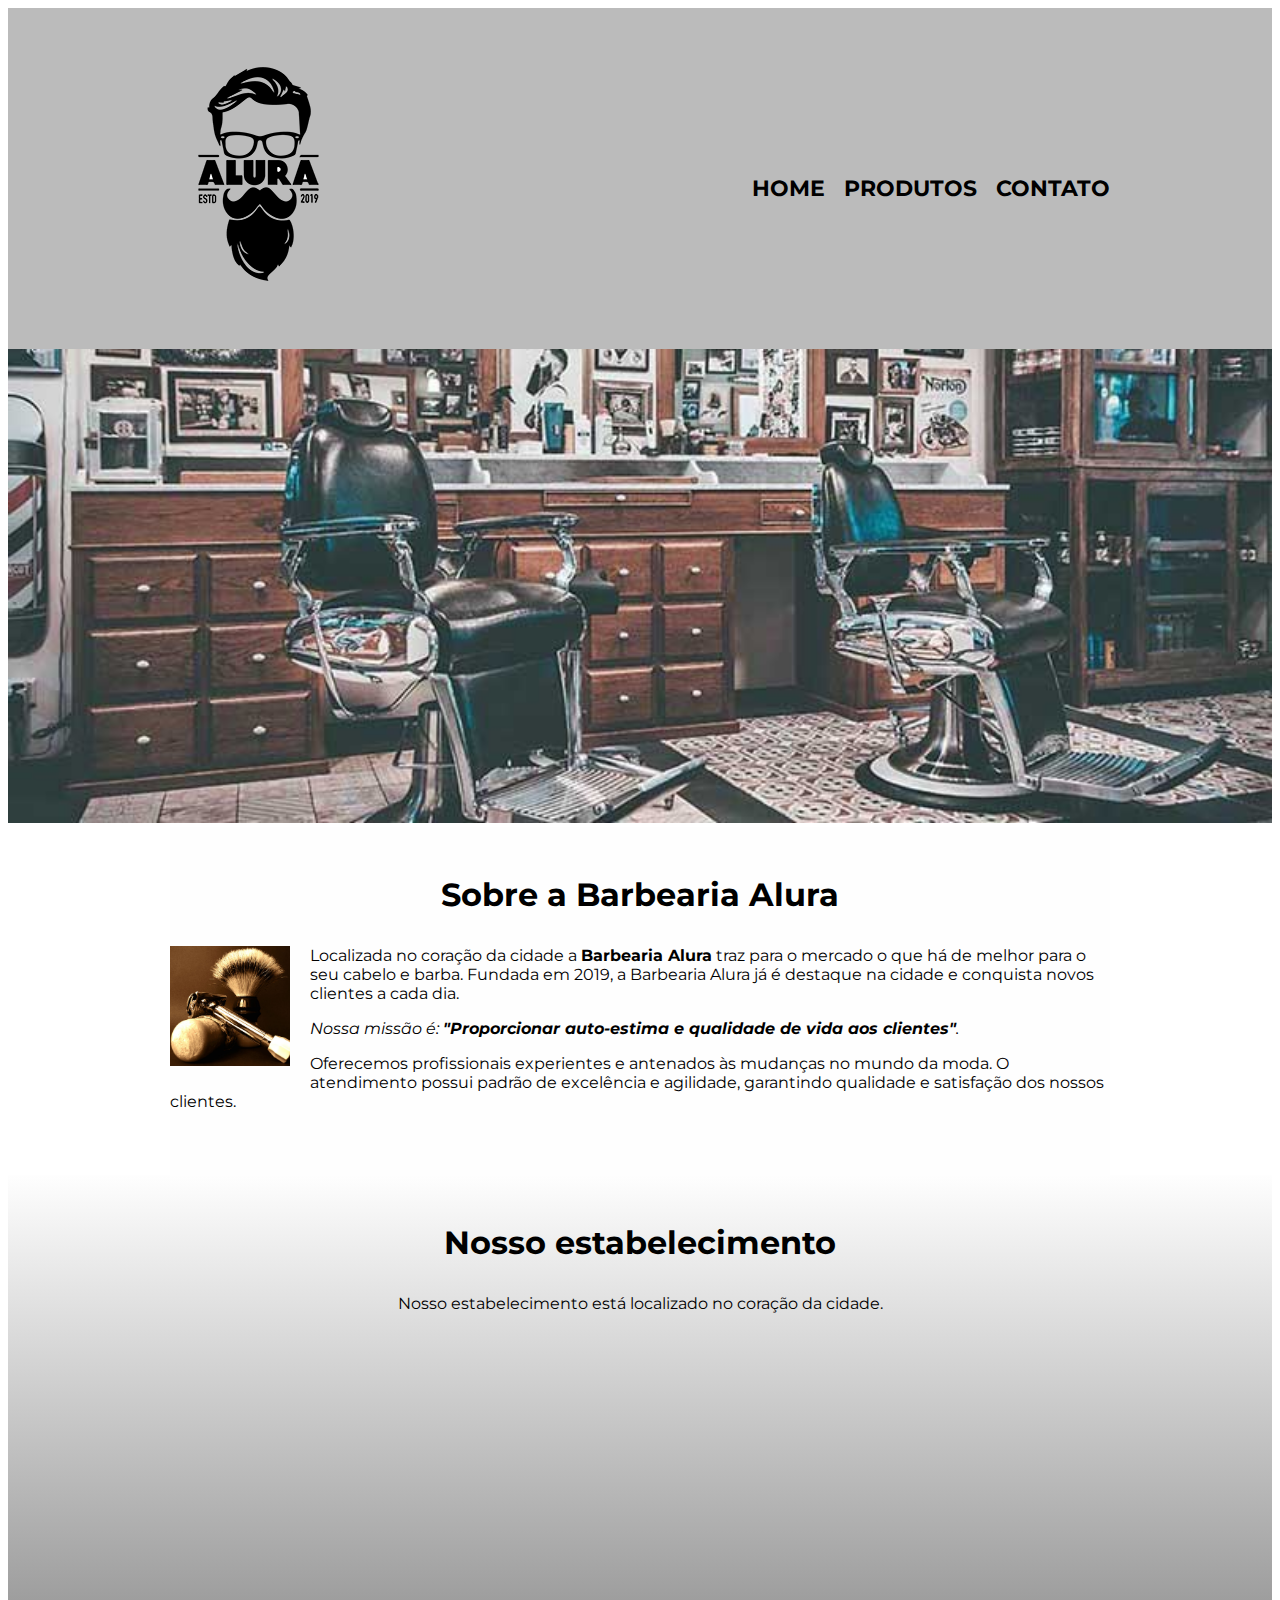
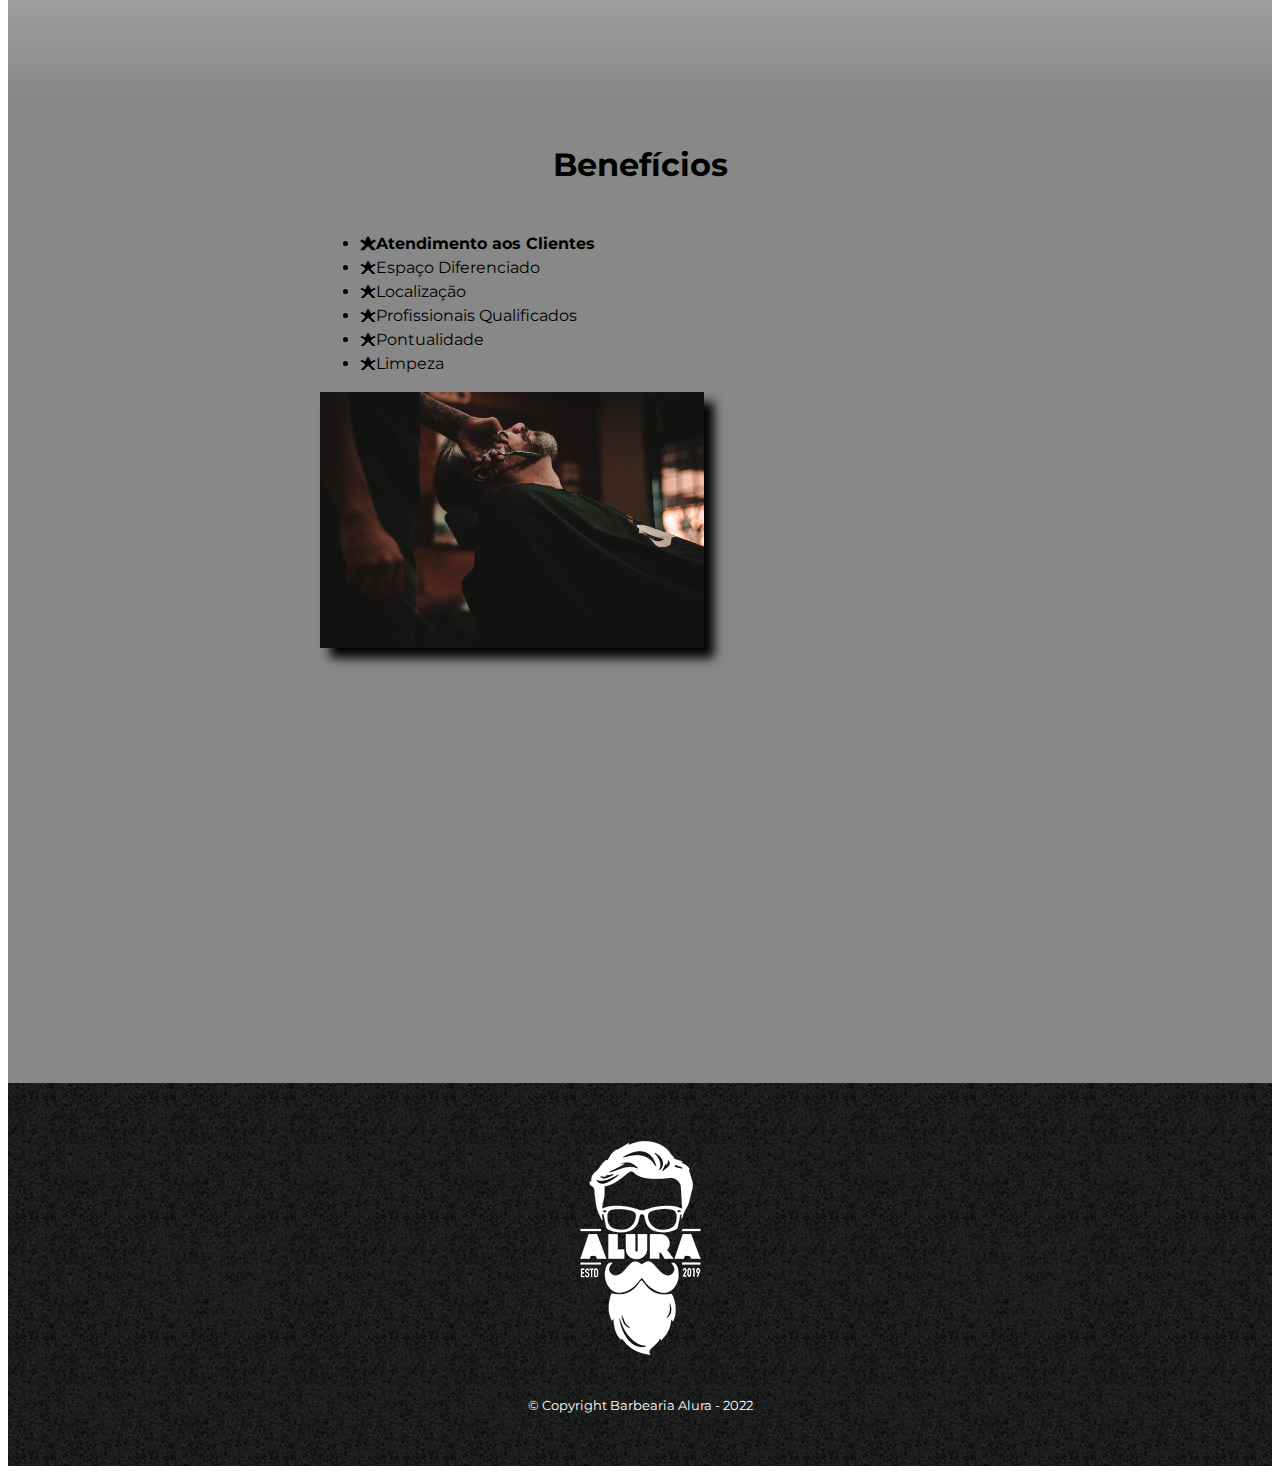
==== index.html @ 186a48ab "first commit" ====
<!DOCTYPE html>
<html lang="pt-br">
    <head>
        <meta charset="UTF-8">
        <meta name="viewport" content="width=device-width">
        <title>Tio waldo</title>
        <link rel="stylesheet" href="reset.css">
        <link rel="stylesheet" href="style.css">
        <link href="https://fonts.googleapis.com/css?family=Montserrat&display=swap" rel="stylesheet">
    </head>
    <body>
        <header>
            <div class="caixa">
                <h1><img src="./img/logo.png" alt="Logo Da Barbearia Alura"></h1>
                <nav>
                    <ul>
                        <li><a href="index.html">Home</a></li>
                        <li><a href="produtos.html">Produtos</a></li>
                        <li><a href="contato.html">Contato</a></li>
                    </ul>
                </nav>
            </div>
        </header>
        <img class="banner" src="img/banner.jpg">
        <main>
            <section class="principal">
                <h2 class="titulo-principal">Sobre a Barbearia Alura</h2>
                <img src="img/utensilios.jpg" alt="Utensilios de um barbeiro" class="utensilios">
                <p>Localizada no coração da cidade a <strong>Barbearia Alura</strong> traz para o mercado o que há de melhor para o seu cabelo e barba. Fundada em 2019, a Barbearia Alura já é destaque na cidade e conquista novos clientes a cada dia.</p>
                <p id="missao"><em>Nossa missão é: <strong>"Proporcionar auto-estima e qualidade de vida aos clientes"</strong>.</em></p>
                <p>Oferecemos profissionais experientes e antenados às mudanças no mundo da moda. O atendimento possui padrão de excelência e agilidade, garantindo qualidade e satisfação dos nossos clientes.</p>
            </section>

            <section class="mapa">
                <h3 class="titulo-principal">Nosso estabelecimento</h3>
                <p>Nosso estabelecimento está localizado no coração da cidade.</p>
                <div class="mapa-conteudo">
                    <iframe src="https://www.google.com/maps/embed?pb=!1m18!1m12!1m3!1d58516.80045410433!2d-46.726409224682065!3d-23.557665571508387!
                2m3!1f0!2f0!3f0!3m2!1i1024!2i768!4f13.1!3m3!1m2!1s0x94ce5a2b2ed7f3a1%3A0xab35da2f5ca62674!2sCaelum%20-%20Escola%20de%20Tecnologia!
                5e0!3m2!1spt-BR!2sbr!4v1660147147377!5m2!1spt-BR!2sbr" width="100%" height="300" style="border:0;" allowfullscreen="" loading="lazy" 
                referrerpolicy="no-referrer-when-downgrade"></iframe>
                </div>
            </section>

            <section class="beneficios">
                <h3 class="titulo-principal">Benefícios</h3>
                <div class="conteudo-beneficios">
                    <ul class="lista-beneficios">
                    <li class="itens">Atendimento aos Clientes</li>
                    <li class="itens">Espaço Diferenciado</li>
                    <li class="itens">Localização</li>
                    <li class="itens">Profissionais Qualificados</li>
                    <li class="itens">Pontualidade</li>
                    <li class="itens">Limpeza</li>
                </ul><img src="img/beneficios.jpg" class="imagem-beneficios">
                </div>
                
                <div class="video">
                    <iframe width="100%" height="315" src="https://www.youtube.com/embed/wcVVXUV0YUY" title="YouTube video player" 
                frameborder="0" allow="accelerometer; autoplay; clipboard-write; encrypted-media; gyroscope; picture-in-picture" 
                allowfullscreen></iframe>
                </div>              
            </section>
        </main>
        <footer>
            <img src="img/logo-branco.png">
            <p class="copyright">&copy; Copyright Barbearia Alura - 2022</p>
        </footer>
    </body>
</html>
---- style.css ----
body {
    font-family: 'Montserrat', sans-serif;
}

header {
    background: #BBBBBB;
    padding: 20px 0;
}

.caixa {
    position: relative;
    width: 940px;
    margin: 0 auto;
}

nav {
    position: absolute;
    top: 110px;
    right: 0;
}

nav li {
    display: inline;
    margin: 0 0 0 15px ;
}

nav a {
    text-transform: uppercase;
    color: #000000;
    font-weight: bold;
    font-size: 22px;
    text-decoration: none;
}

nav a:hover {
    color: #C78C19;
    text-decoration: underline;
}

/* css da página inicial */
.banner {
    width: 100%;
}

.titulo-principal { 
    text-align: center;
    font-size: 2em; /* 2x o tamanho base */
    margin: 0 0 1em;/* margem proporcional a fonte */
    clear: left;
}

.principal {
    padding: 3em 0;
    background: #FEFEFE;
    width: 940px;
    margin: 0 auto;
}

.principal p {
    margin: 0 0 1em;
}

.principal strong {
    font-weight: bold;
}

.principal em {
    font-style: italic;
}

.utensilios {
    width: 120px;
    float: left;
    margin: 0 20px 20px 0;
}

.mapa {
    padding: 3em 0;
    background: linear-gradient(#FEFEFE,#888888);
}

.mapa-conteudo {
    width: 940px;
    margin: 0 auto;
}

.mapa p {
    margin: 0 0 2em;
    text-align: center;
}

.beneficios {
    padding: 3em 0;
    background: #888888;

}

.conteudo-beneficios {
    width: 640px;
    margin: 0 auto;
}

.lista-beneficios {
    width: 40%;
    display: inline-block;
    vertical-align: top;
}

.itens {
    line-height: 1.5;
}

.itens:first-child {
    font-weight: bold;
}

.itens::before {
    content: "🟊";
}

.imagem-beneficios {
    width: 60%;
    opacity: 1;
    transition: 400ms;
    box-shadow: 10px 10px 10px #000000;
}

.imagem-beneficios:hover {
    opacity: 0.3;
}

.video {
    width: 560px;
    margin: 2em auto;
}

/* css da página produtos */
.produtos {
    width: 940px;
    margin: 0 auto;
    padding: 50px 0;
}

.produtos li {
    display: inline-block;
    text-align: center;
    width: 30%;
    vertical-align: top;
    margin: 0 1.5%;
    padding: 30px 15px;
    box-sizing: border-box;
    border: 3px solid #000000;
    border-radius: 10px;
}

.produtos li:hover {
    border-color: #C78C19;
} 

.produtos li:active {
    border-color: #088C19;
}

.produtos li:hover h2 {
    font-size: 32px;
}

.produtos h2 {
    font-size: 30px;
    font-weight: bold;
}

.produto-descricao {
    font-size: 18px;
}

.produto-preco {
    font-size: 22px;
    font-weight: bold;
    margin-top: 10px;
}

/* css footer e copyright  */
footer {
    text-align: center;
    background: url("img/bg.jpg");
    padding: 40px 0;
}

.copyright {
    color: #FFFFFF;
    font-size: 13px;
    margin-top: 20px;
}

/* css da página contato */
.main-contato {
    width: 940px;
    margin: 0 auto;
} 

form{
    margin: 40px 0;
}

form label, form legend {
    display: block;
    font-size: 20px;
    margin-bottom: 10px;
}

.input-padrao {
    display: block;
    margin-bottom: 20px;
    padding: 10px 25px;
    width: 50%;
}

.checkbox {
    margin: 20px 0;
}

.enviar {
    width: 40%;
    padding: 15px 0;
    background: orange;
    color: white;
    font-weight: bold;
    font-size: 18px;
    border: none;
    border-radius: 5px;
    transition: 1s all;
    cursor: pointer;
}

.enviar:hover {
    background: darkorange;
    transform: scale(1.2);
}

table {
    margin: 20px 0 40px;
}

thead {
    background: #555555;
    color: white;
    font-weight: bold;
}

td, th {
    border: 1px solid #000000;
    padding: 8px 15px;
}

@media screen and (max-width: 480px) {
    .caixa, .principal, .conteudo-beneficios, .mapa-conteudo, .video, .produtos {
        width: auto;
    }

    h1 {
        text-align: center;
    }

    nav {
        position: static;
        text-align: center;
    }

    .lista-beneficios, .imagem-beneficios, .imagem-produtos, form {
        width: 100%;
    }

    .produtos li {
        display: block;
        width: auto;
        margin: 30px;
    }

    .main-contato {
        width: auto;
        margin-left: 3em;
    }

    .input-padrao {
        width: 70%;
    }

    .enviar {
        width: auto;
    }
}
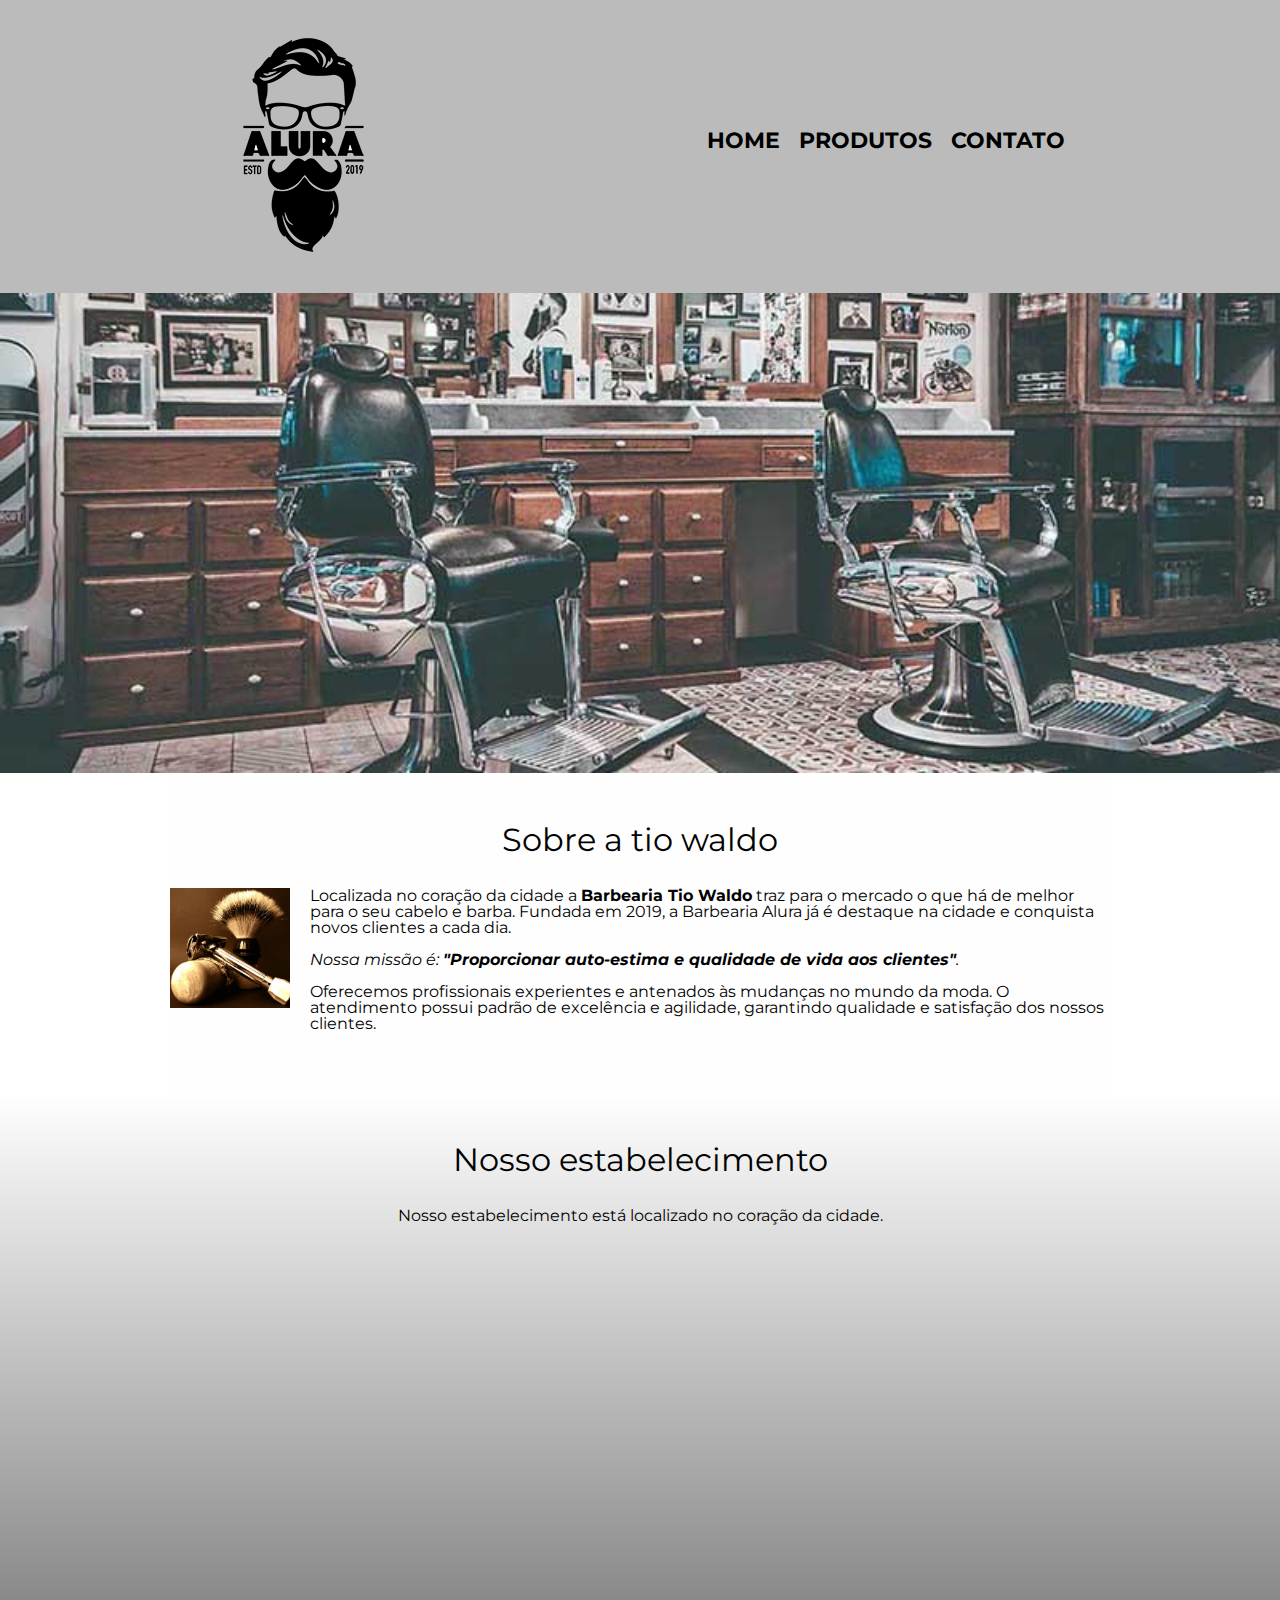
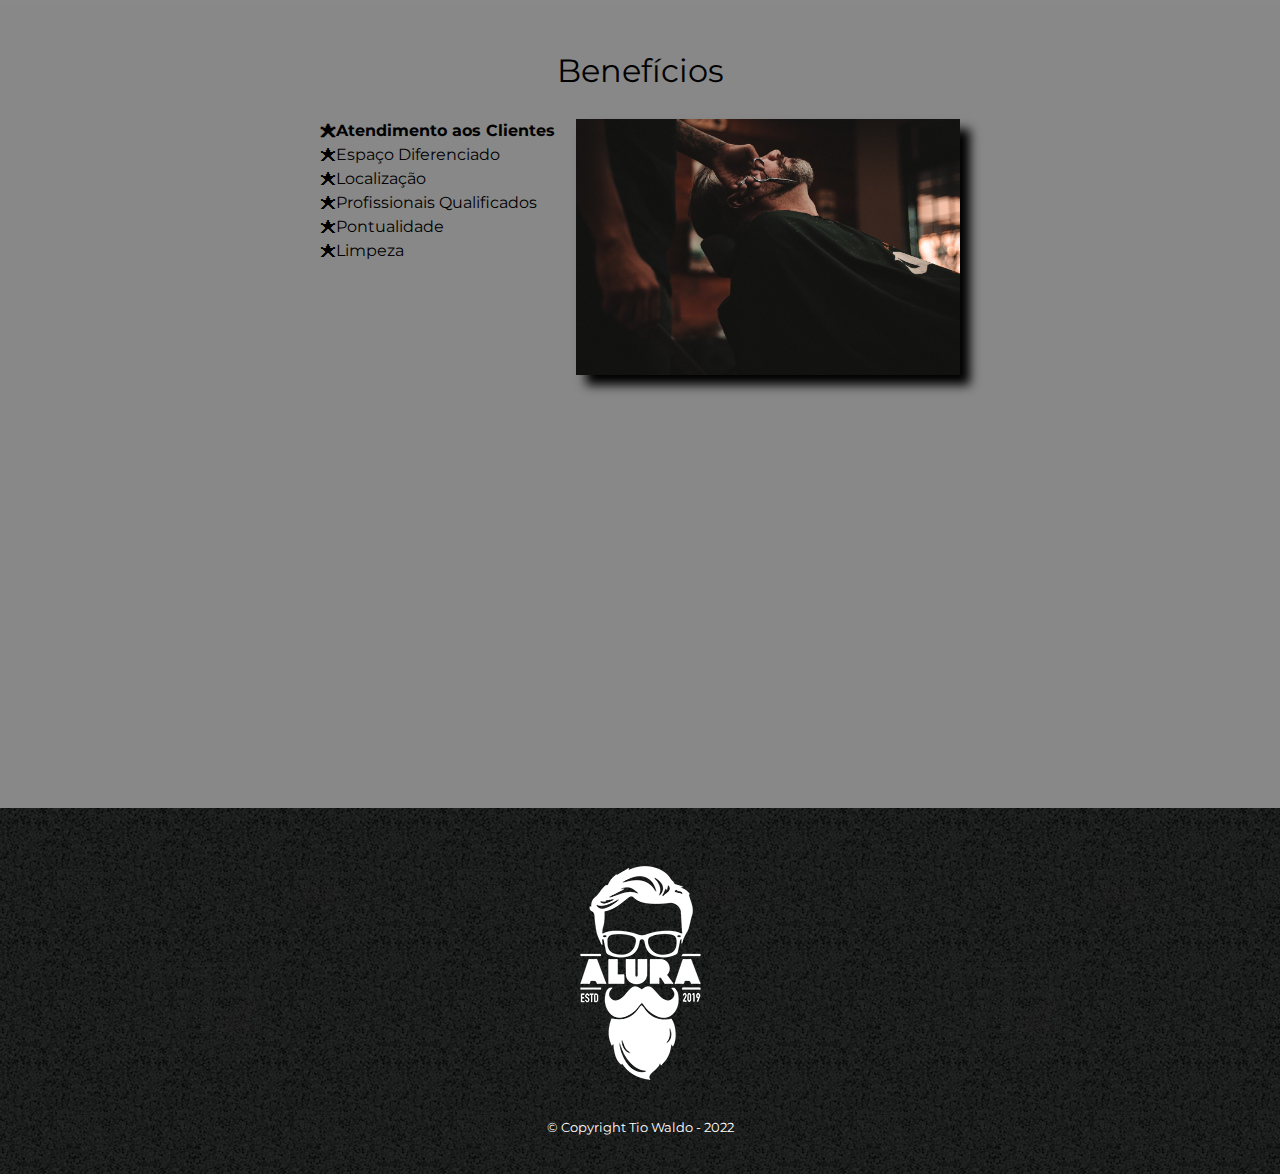
==== commit 3ed11f01: "testando" ====
--- a/index.html
+++ b/index.html
@@ -11,7 +11,7 @@
     <body>
         <header>
             <div class="caixa">
-                <h1><img src="./img/logo.png" alt="Logo Da Barbearia Alura"></h1>
+                <h1><img src="./img/logo.png" alt="Logo tio waldo" class="logo"></h1>
                 <nav>
                     <ul>
                         <li><a href="index.html">Home</a></li>
@@ -21,12 +21,12 @@
                 </nav>
             </div>
         </header>
-        <img class="banner" src="img/banner.jpg">
+        <img class="banner" src="./img/banner.jpg">
         <main>
             <section class="principal">
-                <h2 class="titulo-principal">Sobre a Barbearia Alura</h2>
+                <h2 class="titulo-principal">Sobre a tio waldo</h2>
                 <img src="img/utensilios.jpg" alt="Utensilios de um barbeiro" class="utensilios">
-                <p>Localizada no coração da cidade a <strong>Barbearia Alura</strong> traz para o mercado o que há de melhor para o seu cabelo e barba. Fundada em 2019, a Barbearia Alura já é destaque na cidade e conquista novos clientes a cada dia.</p>
+                <p>Localizada no coração da cidade a <strong>Barbearia Tio Waldo</strong> traz para o mercado o que há de melhor para o seu cabelo e barba. Fundada em 2019, a Barbearia Alura já é destaque na cidade e conquista novos clientes a cada dia.</p>
                 <p id="missao"><em>Nossa missão é: <strong>"Proporcionar auto-estima e qualidade de vida aos clientes"</strong>.</em></p>
                 <p>Oferecemos profissionais experientes e antenados às mudanças no mundo da moda. O atendimento possui padrão de excelência e agilidade, garantindo qualidade e satisfação dos nossos clientes.</p>
             </section>
@@ -63,8 +63,8 @@
             </section>
         </main>
         <footer>
-            <img src="img/logo-branco.png">
-            <p class="copyright">&copy; Copyright Barbearia Alura - 2022</p>
+            <img src="./img/logo-branco.png" class="img">
+            <p class="copyright">&copy; Copyright Tio Waldo - 2022</p>
         </footer>
     </body>
 </html>--- a/style.css
+++ b/style.css
@@ -9,8 +9,9 @@
 
 .caixa {
     position: relative;
-    width: 940px;
-    margin: 0 auto;
+    width: 850px;
+    margin: 0 auto;
+    
 }
 
 nav {
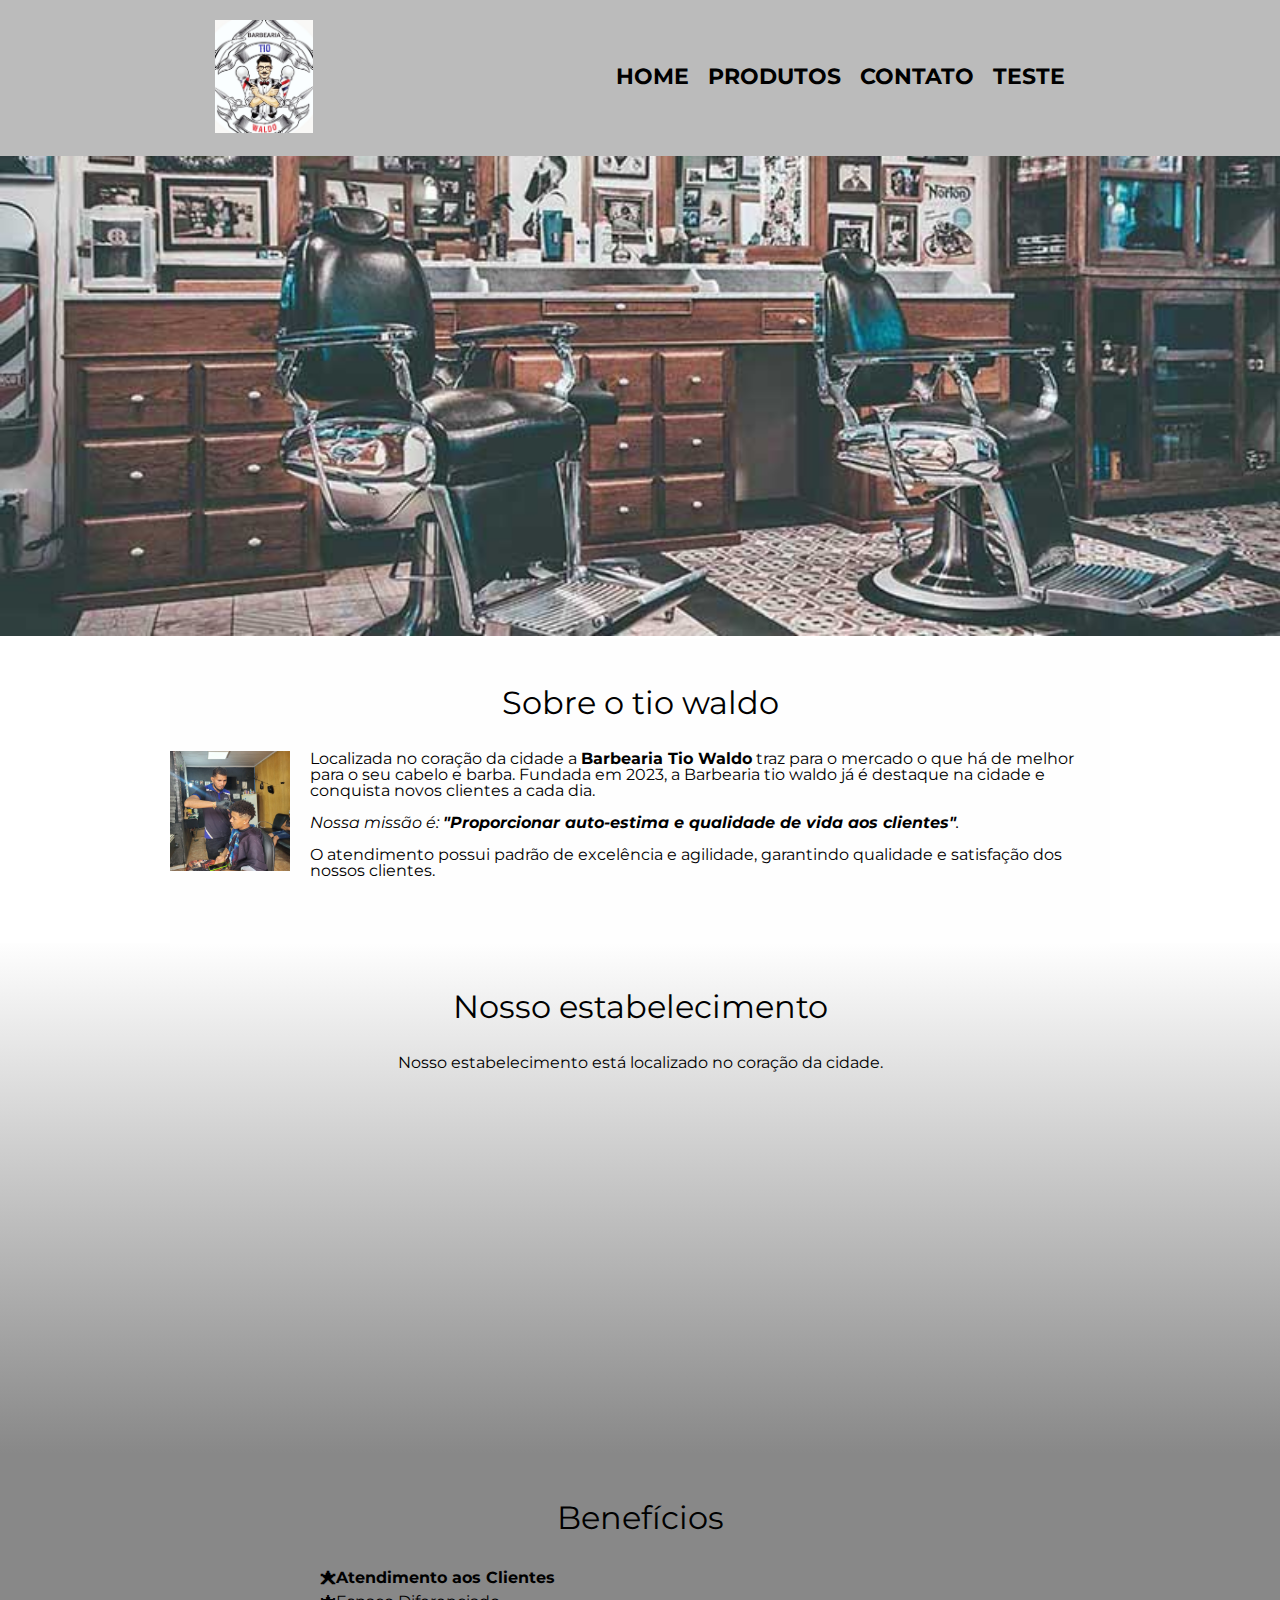
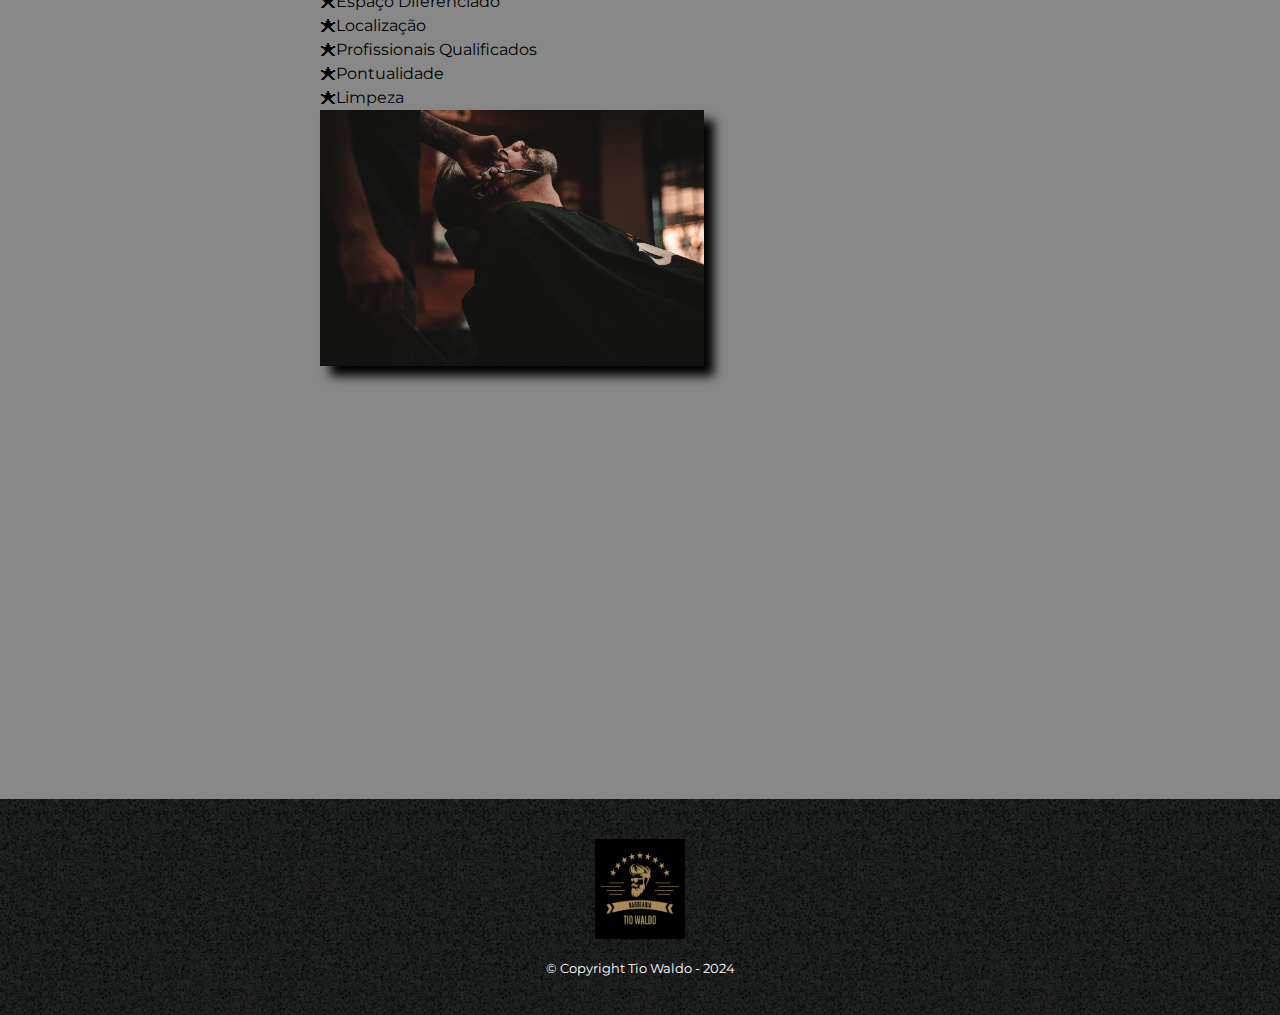
==== commit ea9d30ee: "fiz alterçoes" ====
--- a/index.html
+++ b/index.html
@@ -1,70 +1,111 @@
 <!DOCTYPE html>
 <html lang="pt-br">
-    <head>
-        <meta charset="UTF-8">
-        <meta name="viewport" content="width=device-width">
-        <title>Tio waldo</title>
-        <link rel="stylesheet" href="reset.css">
-        <link rel="stylesheet" href="style.css">
-        <link href="https://fonts.googleapis.com/css?family=Montserrat&display=swap" rel="stylesheet">
-    </head>
-    <body>
-        <header>
-            <div class="caixa">
-                <h1><img src="./img/logo.png" alt="Logo tio waldo" class="logo"></h1>
-                <nav>
-                    <ul>
-                        <li><a href="index.html">Home</a></li>
-                        <li><a href="produtos.html">Produtos</a></li>
-                        <li><a href="contato.html">Contato</a></li>
-                    </ul>
-                </nav>
-            </div>
-        </header>
-        <img class="banner" src="./img/banner.jpg">
-        <main>
-            <section class="principal">
-                <h2 class="titulo-principal">Sobre a tio waldo</h2>
-                <img src="img/utensilios.jpg" alt="Utensilios de um barbeiro" class="utensilios">
-                <p>Localizada no coração da cidade a <strong>Barbearia Tio Waldo</strong> traz para o mercado o que há de melhor para o seu cabelo e barba. Fundada em 2019, a Barbearia Alura já é destaque na cidade e conquista novos clientes a cada dia.</p>
-                <p id="missao"><em>Nossa missão é: <strong>"Proporcionar auto-estima e qualidade de vida aos clientes"</strong>.</em></p>
-                <p>Oferecemos profissionais experientes e antenados às mudanças no mundo da moda. O atendimento possui padrão de excelência e agilidade, garantindo qualidade e satisfação dos nossos clientes.</p>
-            </section>
+  <head>
+    <meta charset="UTF-8" />
+    <meta name="viewport" content="width=device-width" />
+    <title>Tio waldo</title>
+    <link rel="stylesheet" href="reset.css" />
+    <link rel="stylesheet" href="style.css" />
+    <link
+      href="https://fonts.googleapis.com/css?family=Montserrat&display=swap"
+      rel="stylesheet"
+    />
+  </head>
+  <body>
+    <header>
+      <div class="caixa">
+        <h1>
+          <img src="./img/logo.img.jpg" alt="Logo tio waldo" class="logo" />
+        </h1>
+        <nav class="topo">
+          <ul>
+            <li><a href="index.html">Home</a></li>
+            <li><a href="produtos.html">Produtos</a></li>
+            <li><a href="contato.html">Contato</a></li>
+            <li><a href="teste.html">teste</a></li>
+          </ul>
+        </nav>
+      </div>
+    </header>
+    <img class="banner" src="./img/banner.jpg" />
 
-            <section class="mapa">
-                <h3 class="titulo-principal">Nosso estabelecimento</h3>
-                <p>Nosso estabelecimento está localizado no coração da cidade.</p>
-                <div class="mapa-conteudo">
-                    <iframe src="https://www.google.com/maps/embed?pb=!1m18!1m12!1m3!1d58516.80045410433!2d-46.726409224682065!3d-23.557665571508387!
+    <main>
+      <section class="principal">
+        <h2 class="titulo-principal">Sobre o tio waldo</h2>
+        <img
+          src="./img/foto post.jpg"
+          alt="Utensilios de um barbeiro"
+          class="utensilios"
+        />
+        <p>
+          Localizada no coração da cidade a
+          <strong>Barbearia Tio Waldo</strong> traz para o mercado o que há de
+          melhor para o seu cabelo e barba. Fundada em 2023, a Barbearia tio
+          waldo já é destaque na cidade e conquista novos clientes a cada dia.
+        </p>
+        <p id="missao">
+          <em
+            >Nossa missão é:
+            <strong
+              >"Proporcionar auto-estima e qualidade de vida aos
+              clientes"</strong
+            >.</em
+          >
+        </p>
+        <p>
+          O atendimento possui padrão de excelência e agilidade, garantindo
+          qualidade e satisfação dos nossos clientes.
+        </p>
+      </section>
+
+      <section class="mapa">
+        <h3 class="titulo-principal">Nosso estabelecimento</h3>
+        <p>Nosso estabelecimento está localizado no coração da cidade.</p>
+        <div class="mapa-conteudo">
+          <iframe
+            src="https://www.google.com/maps/embed?pb=!1m18!1m12!1m3!1d58516.80045410433!2d-46.726409224682065!3d-23.557665571508387!
                 2m3!1f0!2f0!3f0!3m2!1i1024!2i768!4f13.1!3m3!1m2!1s0x94ce5a2b2ed7f3a1%3A0xab35da2f5ca62674!2sCaelum%20-%20Escola%20de%20Tecnologia!
-                5e0!3m2!1spt-BR!2sbr!4v1660147147377!5m2!1spt-BR!2sbr" width="100%" height="300" style="border:0;" allowfullscreen="" loading="lazy" 
-                referrerpolicy="no-referrer-when-downgrade"></iframe>
-                </div>
-            </section>
+                5e0!3m2!1spt-BR!2sbr!4v1660147147377!5m2!1spt-BR!2sbr"
+            width="100%"
+            height="300"
+            style="border: 0"
+            allowfullscreen=""
+            loading="lazy"
+            referrerpolicy="no-referrer-when-downgrade"
+          ></iframe>
+        </div>
+      </section>
 
-            <section class="beneficios">
-                <h3 class="titulo-principal">Benefícios</h3>
-                <div class="conteudo-beneficios">
-                    <ul class="lista-beneficios">
-                    <li class="itens">Atendimento aos Clientes</li>
-                    <li class="itens">Espaço Diferenciado</li>
-                    <li class="itens">Localização</li>
-                    <li class="itens">Profissionais Qualificados</li>
-                    <li class="itens">Pontualidade</li>
-                    <li class="itens">Limpeza</li>
-                </ul><img src="img/beneficios.jpg" class="imagem-beneficios">
-                </div>
-                
-                <div class="video">
-                    <iframe width="100%" height="315" src="https://www.youtube.com/embed/wcVVXUV0YUY" title="YouTube video player" 
-                frameborder="0" allow="accelerometer; autoplay; clipboard-write; encrypted-media; gyroscope; picture-in-picture" 
-                allowfullscreen></iframe>
-                </div>              
-            </section>
-        </main>
-        <footer>
-            <img src="./img/logo-branco.png" class="img">
-            <p class="copyright">&copy; Copyright Tio Waldo - 2022</p>
-        </footer>
-    </body>
-</html>+      <section class="beneficios">
+        <h3 class="titulo-principal">Benefícios</h3>
+        <div class="conteudo-beneficios">
+          <ul class="lista-beneficios">
+            <li class="itens">Atendimento aos Clientes</li>
+            <li class="itens">Espaço Diferenciado</li>
+            <li class="itens">Localização</li>
+            <li class="itens">Profissionais Qualificados</li>
+            <li class="itens">Pontualidade</li>
+            <li class="itens">Limpeza</li>
+          </ul>
+          <img src="img/beneficios.jpg" class="imagem-beneficios" />
+        </div>
+
+        <div class="video">
+          <iframe
+            width="100%"
+            height="315"
+            src="https://www.youtube.com/embed/wcVVXUV0YUY"
+            title="YouTube video player"
+            frameborder="0"
+            allow="accelerometer; autoplay; clipboard-write; encrypted-media; gyroscope; picture-in-picture"
+            allowfullscreen
+          ></iframe>
+        </div>
+      </section>
+    </main>
+    <footer>
+      <img src="./img/4.png" class="img" />
+      <p class="copyright">&copy; Copyright Tio Waldo - 2024</p>
+    </footer>
+  </body>
+</html>
--- a/style.css
+++ b/style.css
@@ -1,293 +1,366 @@
 body {
-    font-family: 'Montserrat', sans-serif;
+  font-family: "Montserrat", sans-serif;
 }
 
 header {
-    background: #BBBBBB;
-    padding: 20px 0;
+  background: #bbbbbb;
+  padding: 20px 0;
 }
 
 .caixa {
-    position: relative;
-    width: 850px;
-    margin: 0 auto;
-    
+  position: relative;
+  width: 850px;
+  margin: 0 auto;
+}
+.logo {
+  width: 98px;
+}
+.topo {
+  top: 40%;
 }
 
 nav {
-    position: absolute;
-    top: 110px;
-    right: 0;
+  position: absolute;
+  top: 110px;
+  right: 0;
 }
 
 nav li {
-    display: inline;
-    margin: 0 0 0 15px ;
+  display: inline;
+  margin: 0 0 0 15px;
 }
 
 nav a {
-    text-transform: uppercase;
-    color: #000000;
-    font-weight: bold;
-    font-size: 22px;
-    text-decoration: none;
+  text-transform: uppercase;
+  color: #000000;
+  font-weight: bold;
+  font-size: 22px;
+  text-decoration: none;
 }
 
 nav a:hover {
-    color: #C78C19;
-    text-decoration: underline;
+  color: #c78c19;
+  text-decoration: underline;
 }
 
 /* css da página inicial */
 .banner {
-    width: 100%;
-}
-
-.titulo-principal { 
-    text-align: center;
-    font-size: 2em; /* 2x o tamanho base */
-    margin: 0 0 1em;/* margem proporcional a fonte */
-    clear: left;
+  width: 100%;
+}
+
+.titulo-principal {
+  text-align: center;
+  font-size: 2em; /* 2x o tamanho base */
+  margin: 0 0 1em; /* margem proporcional a fonte */
+  clear: left;
 }
 
 .principal {
-    padding: 3em 0;
-    background: #FEFEFE;
-    width: 940px;
-    margin: 0 auto;
+  padding: 3em 0;
+  background: #fefefe;
+  width: 940px;
+  margin: 0 auto;
 }
 
 .principal p {
-    margin: 0 0 1em;
+  margin: 0 0 1em;
 }
 
 .principal strong {
-    font-weight: bold;
+  font-weight: bold;
 }
 
 .principal em {
-    font-style: italic;
+  font-style: italic;
 }
 
 .utensilios {
-    width: 120px;
-    float: left;
-    margin: 0 20px 20px 0;
+  width: 120px;
+  float: left;
+  margin: 0 20px 20px 0;
 }
 
 .mapa {
-    padding: 3em 0;
-    background: linear-gradient(#FEFEFE,#888888);
+  padding: 3em 0;
+  background: linear-gradient(#fefefe, #888888);
 }
 
 .mapa-conteudo {
-    width: 940px;
-    margin: 0 auto;
+  width: 940px;
+  margin: 0 auto;
 }
 
 .mapa p {
-    margin: 0 0 2em;
-    text-align: center;
+  margin: 0 0 2em;
+  text-align: center;
 }
 
 .beneficios {
-    padding: 3em 0;
-    background: #888888;
-
+  padding: 3em 0;
+  background: #888888;
 }
 
 .conteudo-beneficios {
-    width: 640px;
-    margin: 0 auto;
+  width: 640px;
+  margin: 0 auto;
 }
 
 .lista-beneficios {
-    width: 40%;
-    display: inline-block;
-    vertical-align: top;
+  width: 40%;
+  display: inline-block;
+  vertical-align: top;
 }
 
 .itens {
-    line-height: 1.5;
+  line-height: 1.5;
 }
 
 .itens:first-child {
-    font-weight: bold;
+  font-weight: bold;
 }
 
 .itens::before {
-    content: "🟊";
+  content: "🟊";
 }
 
 .imagem-beneficios {
-    width: 60%;
-    opacity: 1;
-    transition: 400ms;
-    box-shadow: 10px 10px 10px #000000;
+  width: 60%;
+  opacity: 1;
+  transition: 400ms;
+  box-shadow: 10px 10px 10px #000000;
 }
 
 .imagem-beneficios:hover {
-    opacity: 0.3;
+  opacity: 0.3;
 }
 
 .video {
-    width: 560px;
-    margin: 2em auto;
+  width: 560px;
+  margin: 2em auto;
 }
 
 /* css da página produtos */
 .produtos {
-    width: 940px;
-    margin: 0 auto;
-    padding: 50px 0;
+  width: 60rem;
+  margin: 0 auto;
+  padding: 8px 0;
 }
 
 .produtos li {
-    display: inline-block;
-    text-align: center;
-    width: 30%;
-    vertical-align: top;
-    margin: 0 1.5%;
-    padding: 30px 15px;
-    box-sizing: border-box;
-    border: 3px solid #000000;
-    border-radius: 10px;
+  display: inline-block;
+  text-align: center;
+  width: 30%;
+  vertical-align: top;
+  margin: 0 1.5%;
+  padding: 30px 15px;
+  box-sizing: border-box;
+  border: 3px solid #000000;
+  border-radius: 10px;
 }
 
 .produtos li:hover {
-    border-color: #C78C19;
-} 
+  border-color: #c78c19;
+}
 
 .produtos li:active {
-    border-color: #088C19;
+  border-color: #088c19;
 }
 
 .produtos li:hover h2 {
-    font-size: 32px;
+  font-size: 32px;
 }
 
 .produtos h2 {
-    font-size: 30px;
-    font-weight: bold;
+  font-size: 30px;
+  font-weight: bold;
 }
 
 .produto-descricao {
-    font-size: 18px;
+  font-size: 18px;
 }
 
 .produto-preco {
-    font-size: 22px;
-    font-weight: bold;
-    margin-top: 10px;
+  font-size: 22px;
+  font-weight: bold;
+  margin-top: 10px;
 }
 
 /* css footer e copyright  */
 footer {
-    text-align: center;
-    background: url("img/bg.jpg");
-    padding: 40px 0;
+  text-align: center;
+  background: url("img/bg.jpg");
+  padding: 40px 0;
+}
+.img {
+  width: 90px;
+  height: 100px;
 }
 
 .copyright {
-    color: #FFFFFF;
-    font-size: 13px;
-    margin-top: 20px;
+  color: #ffffff;
+  font-size: 13px;
+  margin-top: 20px;
 }
 
 /* css da página contato */
 .main-contato {
-    width: 940px;
-    margin: 0 auto;
-} 
-
-form{
-    margin: 40px 0;
-}
-
-form label, form legend {
+  width: 940px;
+  margin: 0 auto;
+}
+
+form {
+  margin: 40px 0;
+}
+
+form label,
+form legend {
+  display: block;
+  font-size: 20px;
+  margin-bottom: 10px;
+}
+
+.input-padrao {
+  display: block;
+  margin-bottom: 20px;
+  padding: 10px 25px;
+  width: 50%;
+}
+
+.checkbox {
+  margin: 20px 0;
+}
+
+.enviar {
+  width: 40%;
+  padding: 15px 0;
+  background: orange;
+  color: white;
+  font-weight: bold;
+  font-size: 18px;
+  border: none;
+  border-radius: 5px;
+  transition: 1s all;
+  cursor: pointer;
+}
+
+.enviar:hover {
+  background: darkorange;
+  transform: scale(1.2);
+}
+
+table {
+  margin: 20px 0 40px;
+}
+
+thead {
+  background: #555555;
+  color: white;
+  font-weight: bold;
+}
+
+td,
+th {
+  border: 1px solid #000000;
+  padding: 8px 15px;
+}
+
+@media screen and (max-width: 480px) {
+  .caixa,
+  .principal,
+  .conteudo-beneficios,
+  .mapa-conteudo,
+  .video,
+  .produtos {
+    width: auto;
+  }
+
+  h1 {
+    text-align: center;
+  }
+
+  nav {
+    position: static;
+    text-align: center;
+  }
+
+  .lista-beneficios,
+  .imagem-beneficios,
+  .imagem-produtos,
+  form {
+    width: 100%;
+  }
+
+  .produtos li {
     display: block;
-    font-size: 20px;
-    margin-bottom: 10px;
-}
-
-.input-padrao {
-    display: block;
-    margin-bottom: 20px;
-    padding: 10px 25px;
-    width: 50%;
-}
-
-.checkbox {
-    margin: 20px 0;
-}
-
-.enviar {
-    width: 40%;
-    padding: 15px 0;
-    background: orange;
-    color: white;
-    font-weight: bold;
-    font-size: 18px;
-    border: none;
-    border-radius: 5px;
-    transition: 1s all;
-    cursor: pointer;
-}
-
-.enviar:hover {
-    background: darkorange;
-    transform: scale(1.2);
-}
-
-table {
-    margin: 20px 0 40px;
-}
-
-thead {
-    background: #555555;
-    color: white;
-    font-weight: bold;
-}
-
-td, th {
-    border: 1px solid #000000;
-    padding: 8px 15px;
-}
-
-@media screen and (max-width: 480px) {
-    .caixa, .principal, .conteudo-beneficios, .mapa-conteudo, .video, .produtos {
-        width: auto;
-    }
-
-    h1 {
-        text-align: center;
-    }
-
-    nav {
-        position: static;
-        text-align: center;
-    }
-
-    .lista-beneficios, .imagem-beneficios, .imagem-produtos, form {
-        width: 100%;
-    }
-
-    .produtos li {
-        display: block;
-        width: auto;
-        margin: 30px;
-    }
-
-    .main-contato {
-        width: auto;
-        margin-left: 3em;
-    }
-
-    .input-padrao {
-        width: 70%;
-    }
-
-    .enviar {
-        width: auto;
-    }
-}+    width: auto;
+    margin: 30px;
+  }
+
+  .main-contato {
+    width: auto;
+    margin-left: 3em;
+  }
+
+  .input-padrao {
+    width: 70%;
+  }
+
+  .enviar {
+    width: auto;
+  }
+}
+/*estilizar o contato*/
+
+.fale-conosco {
+  width: 940px;
+  margin: 0px;
+  text-align: center;
+  padding: 40px;
+  font-weight: bold;
+  cursor: pointer;
+}
+.whatsapp-button {
+  display: inline-flex;
+  align-items: center;
+  background-color: #25d366;
+  color: white;
+  padding: 10px 20px;
+  font-size: 16px;
+  font-weight: bold;
+  border-radius: 8px;
+  text-decoration: none;
+  transition: background-color 0.3s;
+  box-shadow: 0 4px 8px rgba(0, 0, 0, 0.2);
+}
+
+.whatsapp-button:hover {
+  background-color: #1ebe5b;
+}
+
+.whatsapp-icon {
+  margin-right: 10px;
+}
+instagram-button {
+  display: inline-flex;
+  align-items: center;
+  background-color: #e1306c;
+  color: white;
+  padding: 10px 20px;
+  font-size: 16px;
+  font-weight: bold;
+  border-radius: 8px;
+  text-decoration: none;
+  transition: background-color 0.3s;
+  box-shadow: 0 4px 8px rgba(0, 0, 0, 0.2);
+}
+
+.instagram-button:hover {
+  background-color: #c13584;
+}
+
+.instagram-icon {
+  margin-right: 10px;
+}
+.teste {
+  text-align: center;
+}
